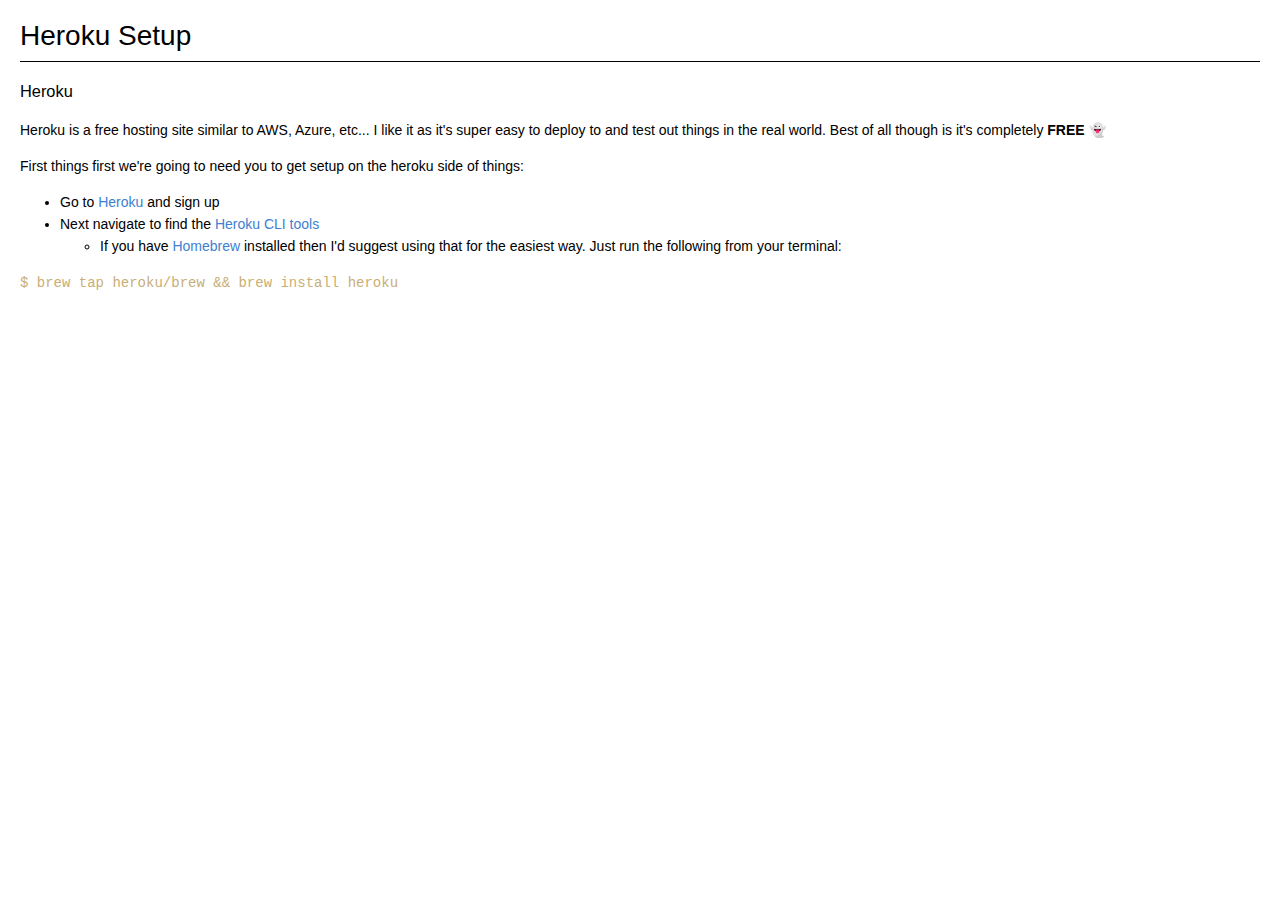
==== index.html @ 803a050c "this time with the site" ====
<!DOCTYPE html>
<html>
<head>
<title>heroku_setup.md</title>
<meta http-equiv="Content-type" content="text/html;charset=UTF-8">

<style>
/*---------------------------------------------------------------------------------------------
 *  Copyright (c) Microsoft Corporation. All rights reserved.
 *  Licensed under the MIT License. See License.txt in the project root for license information.
 *--------------------------------------------------------------------------------------------*/

body {
	font-family: "Segoe WPC", "Segoe UI", "SFUIText-Light", "HelveticaNeue-Light", sans-serif, "Droid Sans Fallback";
	font-size: 14px;
	padding: 0 12px;
	line-height: 22px;
	word-wrap: break-word;
}

#code-csp-warning {
	position: fixed;
	top: 0;
	right: 0;
	color: white;
	margin: 16px;
	text-align: center;
	font-size: 12px;
	font-family: sans-serif;
	background-color:#444444;
	cursor: pointer;
	padding: 6px;
	box-shadow: 1px 1px 1px rgba(0,0,0,.25);
}

#code-csp-warning:hover {
	text-decoration: none;
	background-color:#007acc;
	box-shadow: 2px 2px 2px rgba(0,0,0,.25);
}


body.scrollBeyondLastLine {
	margin-bottom: calc(100vh - 22px);
}

body.showEditorSelection .code-line {
	position: relative;
}

body.showEditorSelection .code-active-line:before,
body.showEditorSelection .code-line:hover:before {
	content: "";
	display: block;
	position: absolute;
	top: 0;
	left: -12px;
	height: 100%;
}

body.showEditorSelection li.code-active-line:before,
body.showEditorSelection li.code-line:hover:before {
	left: -30px;
}

.vscode-light.showEditorSelection .code-active-line:before {
	border-left: 3px solid rgba(0, 0, 0, 0.15);
}

.vscode-light.showEditorSelection .code-line:hover:before {
	border-left: 3px solid rgba(0, 0, 0, 0.40);
}

.vscode-dark.showEditorSelection .code-active-line:before {
	border-left: 3px solid rgba(255, 255, 255, 0.4);
}

.vscode-dark.showEditorSelection .code-line:hover:before {
	border-left: 3px solid rgba(255, 255, 255, 0.60);
}

.vscode-high-contrast.showEditorSelection .code-active-line:before {
	border-left: 3px solid rgba(255, 160, 0, 0.7);
}

.vscode-high-contrast.showEditorSelection .code-line:hover:before {
	border-left: 3px solid rgba(255, 160, 0, 1);
}

img {
	max-width: 100%;
	max-height: 100%;
}

a {
	color: #4080D0;
	text-decoration: none;
}

a:focus,
input:focus,
select:focus,
textarea:focus {
	outline: 1px solid -webkit-focus-ring-color;
	outline-offset: -1px;
}

hr {
	border: 0;
	height: 2px;
	border-bottom: 2px solid;
}

h1 {
	padding-bottom: 0.3em;
	line-height: 1.2;
	border-bottom-width: 1px;
	border-bottom-style: solid;
}

h1, h2, h3 {
	font-weight: normal;
}

h1 code,
h2 code,
h3 code,
h4 code,
h5 code,
h6 code {
	font-size: inherit;
	line-height: auto;
}

a:hover {
	color: #4080D0;
	text-decoration: underline;
}

table {
	border-collapse: collapse;
}

table > thead > tr > th {
	text-align: left;
	border-bottom: 1px solid;
}

table > thead > tr > th,
table > thead > tr > td,
table > tbody > tr > th,
table > tbody > tr > td {
	padding: 5px 10px;
}

table > tbody > tr + tr > td {
	border-top: 1px solid;
}

blockquote {
	margin: 0 7px 0 5px;
	padding: 0 16px 0 10px;
	border-left: 5px solid;
}

code {
	font-family: Menlo, Monaco, Consolas, "Droid Sans Mono", "Courier New", monospace, "Droid Sans Fallback";
	font-size: 14px;
	line-height: 19px;
}

body.wordWrap pre {
	white-space: pre-wrap;
}

.mac code {
	font-size: 12px;
	line-height: 18px;
}

pre:not(.hljs),
pre.hljs code > div {
	padding: 16px;
	border-radius: 3px;
	overflow: auto;
}

/** Theming */

.vscode-light,
.vscode-light pre code {
	color: rgb(30, 30, 30);
}

.vscode-dark,
.vscode-dark pre code {
	color: #DDD;
}

.vscode-high-contrast,
.vscode-high-contrast pre code {
	color: white;
}

.vscode-light code {
	color: #A31515;
}

.vscode-dark code {
	color: #D7BA7D;
}

.vscode-light pre:not(.hljs),
.vscode-light code > div {
	background-color: rgba(220, 220, 220, 0.4);
}

.vscode-dark pre:not(.hljs),
.vscode-dark code > div {
	background-color: rgba(10, 10, 10, 0.4);
}

.vscode-high-contrast pre:not(.hljs),
.vscode-high-contrast code > div {
	background-color: rgb(0, 0, 0);
}

.vscode-high-contrast h1 {
	border-color: rgb(0, 0, 0);
}

.vscode-light table > thead > tr > th {
	border-color: rgba(0, 0, 0, 0.69);
}

.vscode-dark table > thead > tr > th {
	border-color: rgba(255, 255, 255, 0.69);
}

.vscode-light h1,
.vscode-light hr,
.vscode-light table > tbody > tr + tr > td {
	border-color: rgba(0, 0, 0, 0.18);
}

.vscode-dark h1,
.vscode-dark hr,
.vscode-dark table > tbody > tr + tr > td {
	border-color: rgba(255, 255, 255, 0.18);
}

.vscode-light blockquote,
.vscode-dark blockquote {
	background: rgba(127, 127, 127, 0.1);
	border-color: rgba(0, 122, 204, 0.5);
}

.vscode-high-contrast blockquote {
	background: transparent;
	border-color: #fff;
}
</style>

<style>
/* Tomorrow Theme */
/* http://jmblog.github.com/color-themes-for-google-code-highlightjs */
/* Original theme - https://github.com/chriskempson/tomorrow-theme */

/* Tomorrow Comment */
.hljs-comment,
.hljs-quote {
	color: #8e908c;
}

/* Tomorrow Red */
.hljs-variable,
.hljs-template-variable,
.hljs-tag,
.hljs-name,
.hljs-selector-id,
.hljs-selector-class,
.hljs-regexp,
.hljs-deletion {
	color: #c82829;
}

/* Tomorrow Orange */
.hljs-number,
.hljs-built_in,
.hljs-builtin-name,
.hljs-literal,
.hljs-type,
.hljs-params,
.hljs-meta,
.hljs-link {
	color: #f5871f;
}

/* Tomorrow Yellow */
.hljs-attribute {
	color: #eab700;
}

/* Tomorrow Green */
.hljs-string,
.hljs-symbol,
.hljs-bullet,
.hljs-addition {
	color: #718c00;
}

/* Tomorrow Blue */
.hljs-title,
.hljs-section {
	color: #4271ae;
}

/* Tomorrow Purple */
.hljs-keyword,
.hljs-selector-tag {
	color: #8959a8;
}

.hljs {
	display: block;
	overflow-x: auto;
	color: #4d4d4c;
	padding: 0.5em;
}

.hljs-emphasis {
	font-style: italic;
}

.hljs-strong {
	font-weight: bold;
}
</style>

<style>
/*
 * Markdown PDF CSS
 */

 body {
	font-family:  "Meiryo", "Segoe WPC", "Segoe UI", "SFUIText-Light", "HelveticaNeue-Light", sans-serif, "Droid Sans Fallback";
}

pre {
	background-color: #f8f8f8;
	border: 1px solid #cccccc;
	border-radius: 3px;
	overflow-x: auto;
	white-space: pre-wrap;
	overflow-wrap: break-word;
}

pre:not(.hljs) {
	padding: 23px;
	line-height: 19px;
}

blockquote {
	background: rgba(127, 127, 127, 0.1);
	border-color: rgba(0, 122, 204, 0.5);
}

.emoji {
	height: 1.4em;
}

/* for inline code */
:not(pre):not(.hljs) > code {
	color: #C9AE75; /* Change the old color so it seems less like an error */
	font-size: inherit;
}

/* Page Break : use <div class="page"/> to insert page break
-------------------------------------------------------- */
.page {
	page-break-after: always;
}

</style>

</head>
<body>
<h1 id="heroku-setup">Heroku Setup</h1>
<h3 id="heroku">Heroku</h3>
<p>Heroku is a free hosting site similar to AWS, Azure, etc... I like it as it's super easy to deploy to and test out things in the real world. Best of all though is it's completely <strong>FREE</strong> 👻</p>
<p>First things first we're going to need you to get setup on the heroku side of things:</p>
<ul>
<li>Go to <a href="https://signup.heroku.com/%E2%80%8E">Heroku</a> and sign up</li>
<li>Next navigate to find the <a href="https://devcenter.heroku.com/articles/heroku-cli">Heroku CLI tools</a>
<ul>
<li>If you have <a href="https://brew.sh/">Homebrew</a> installed then I'd suggest using that for the easiest way. Just run the following from your terminal:</li>
</ul>
</li>
</ul>
<p><code>$ brew tap heroku/brew &amp;&amp; brew install heroku</code></p>

</body>
</html>
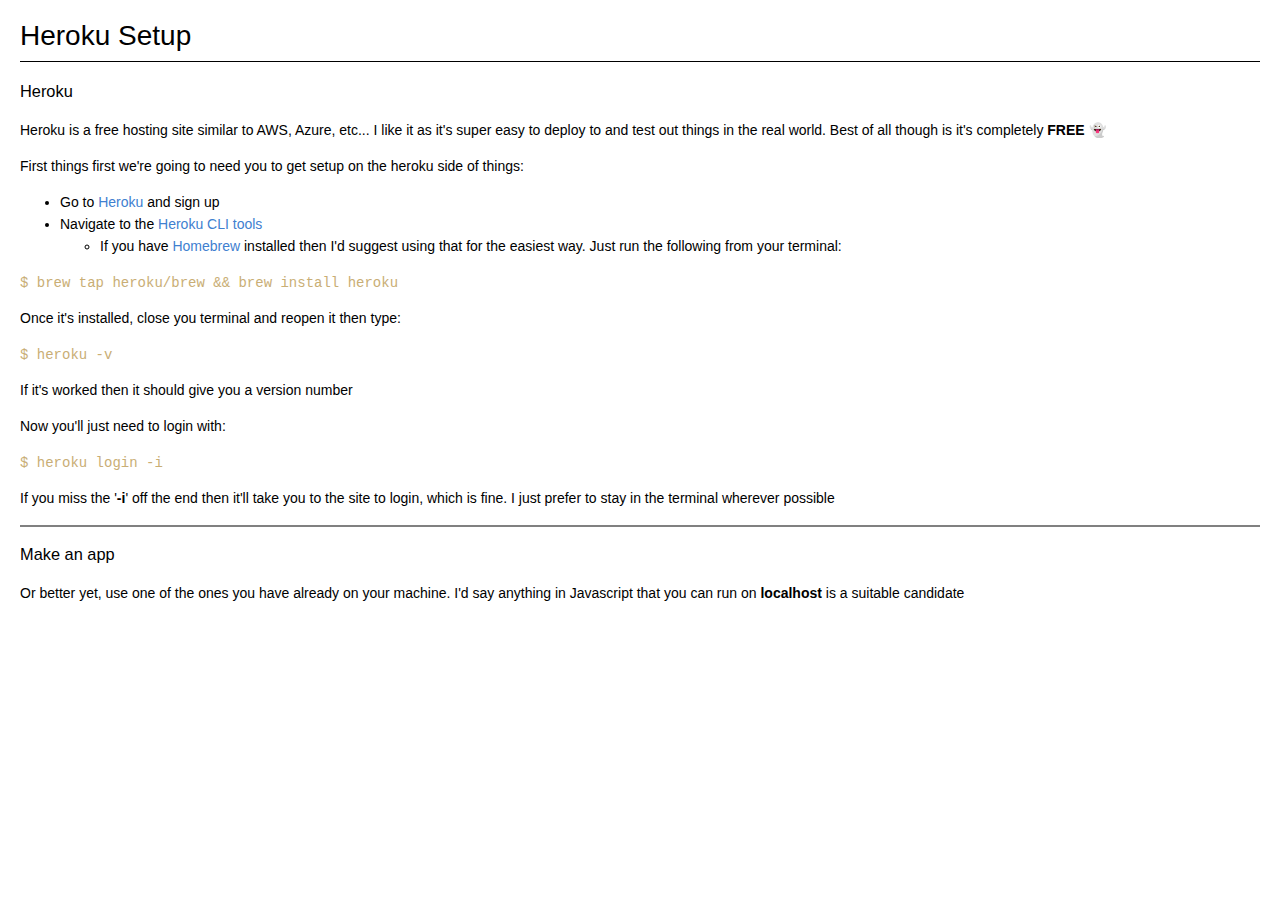
==== commit 3a81435f: "again forgot the html" ====
--- a/index.html
+++ b/index.html
@@ -1,7 +1,7 @@
 <!DOCTYPE html>
 <html>
 <head>
-<title>heroku_setup.md</title>
+<title>index.md</title>
 <meta http-equiv="Content-type" content="text/html;charset=UTF-8">
 
 <style>
@@ -391,13 +391,22 @@
 <p>First things first we're going to need you to get setup on the heroku side of things:</p>
 <ul>
 <li>Go to <a href="https://signup.heroku.com/%E2%80%8E">Heroku</a> and sign up</li>
-<li>Next navigate to find the <a href="https://devcenter.heroku.com/articles/heroku-cli">Heroku CLI tools</a>
+<li>Navigate to the <a href="https://devcenter.heroku.com/articles/heroku-cli">Heroku CLI tools</a>
 <ul>
 <li>If you have <a href="https://brew.sh/">Homebrew</a> installed then I'd suggest using that for the easiest way. Just run the following from your terminal:</li>
 </ul>
 </li>
 </ul>
 <p><code>$ brew tap heroku/brew &amp;&amp; brew install heroku</code></p>
+<p>Once it's installed, close you terminal and reopen it then type:</p>
+<p><code>$ heroku -v</code></p>
+<p>If it's worked then it should give you a version number</p>
+<p>Now you'll just need to login with:</p>
+<p><code>$ heroku login -i</code></p>
+<p>If you miss the '<strong>-i</strong>' off the end then it'll take you to the site to login, which is fine. I just prefer to stay in the terminal wherever possible</p>
+<hr>
+<h3 id="make-an-app">Make an app</h3>
+<p>Or better yet, use one of the ones you have already on your machine. I'd say anything in Javascript that you can run on <strong>localhost</strong> is a suitable candidate</p>
 
 </body>
 </html>
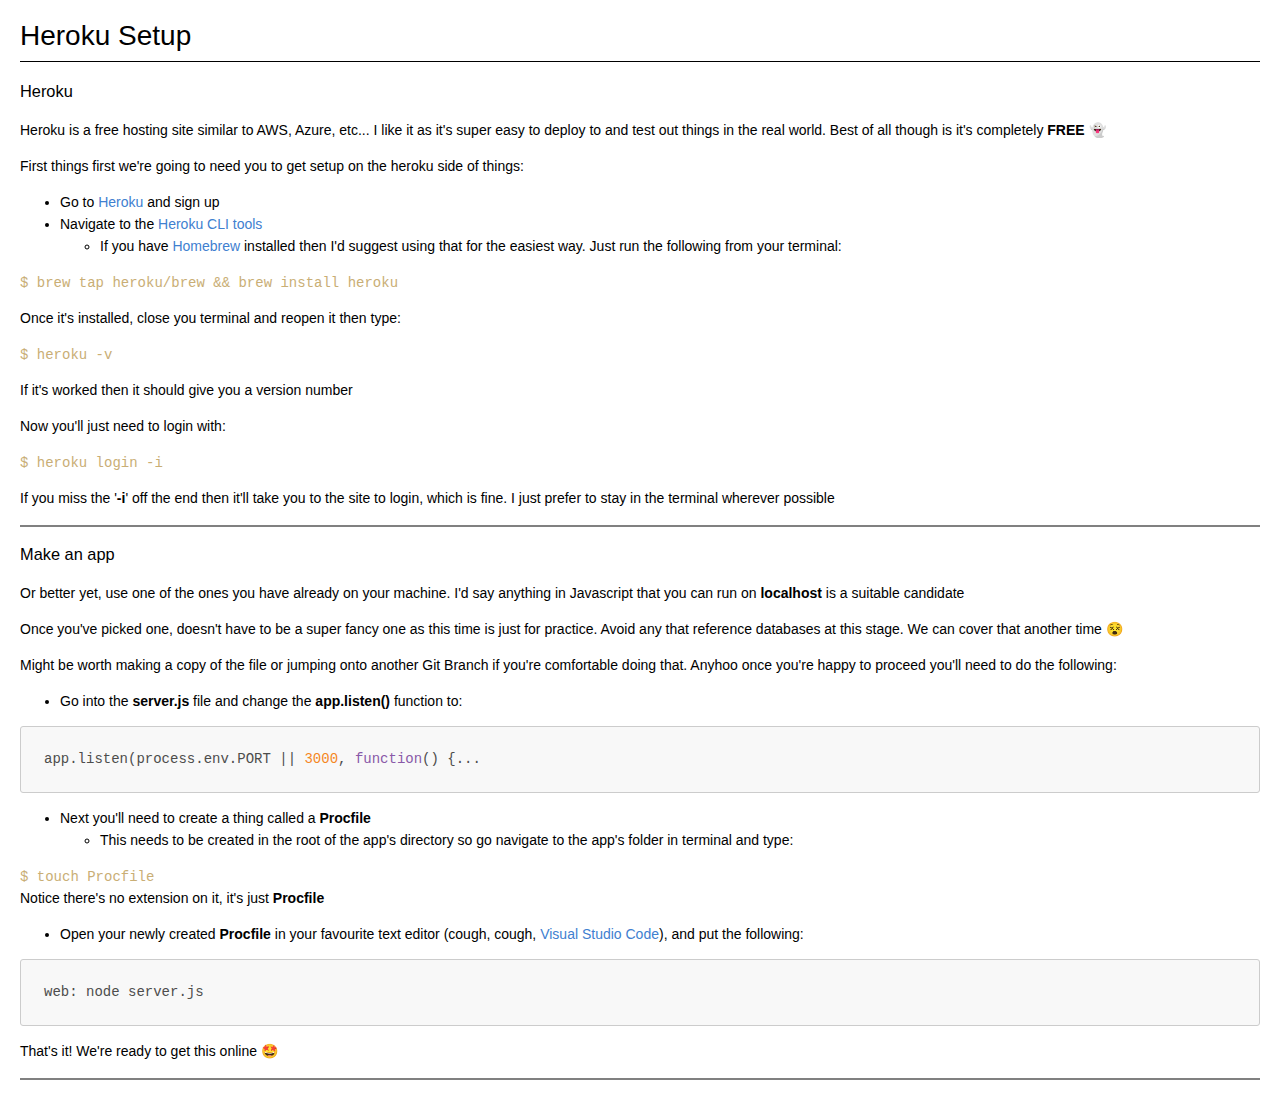
==== commit fcd49f66: "onto the final bit" ====
--- a/index.html
+++ b/index.html
@@ -407,6 +407,30 @@
 <hr>
 <h3 id="make-an-app">Make an app</h3>
 <p>Or better yet, use one of the ones you have already on your machine. I'd say anything in Javascript that you can run on <strong>localhost</strong> is a suitable candidate</p>
+<p>Once you've picked one, doesn't have to be a super fancy one as this time is just for practice. Avoid any that reference databases at this stage. We can cover that another time 😵</p>
+<p>Might be worth making a copy of the file or jumping onto another Git Branch if you're comfortable doing that. Anyhoo once you're happy to proceed you'll need to do the following:</p>
+<ul>
+<li>Go into the <strong>server.js</strong> file and change the <strong>app.listen()</strong> function to:</li>
+</ul>
+<pre class="hljs"><code><div>app.listen(process.env.PORT || <span class="hljs-number">3000</span>, <span class="hljs-function"><span class="hljs-keyword">function</span>(<span class="hljs-params"></span>) </span>{...
+</div></code></pre>
+<ul>
+<li>Next you'll need to create a thing called a <strong>Procfile</strong>
+<ul>
+<li>This needs to be created in the root of the app's directory so go navigate to the app's folder in terminal and type:</li>
+</ul>
+</li>
+</ul>
+<p><code>$ touch Procfile</code><br>
+Notice there's no extension on it, it's just <strong>Procfile</strong></p>
+<ul>
+<li>Open your newly created <strong>Procfile</strong> in your favourite text editor (cough, cough, <a href="https://code.visualstudio.com/download">Visual Studio Code</a>), and put the following:</li>
+</ul>
+<pre class="hljs"><code><div>web: node server.js
+</div></code></pre>
+<p>That's it! We're ready to get this online 🤩</p>
+<hr>
+<h3 id=""></h3>
 
 </body>
 </html>
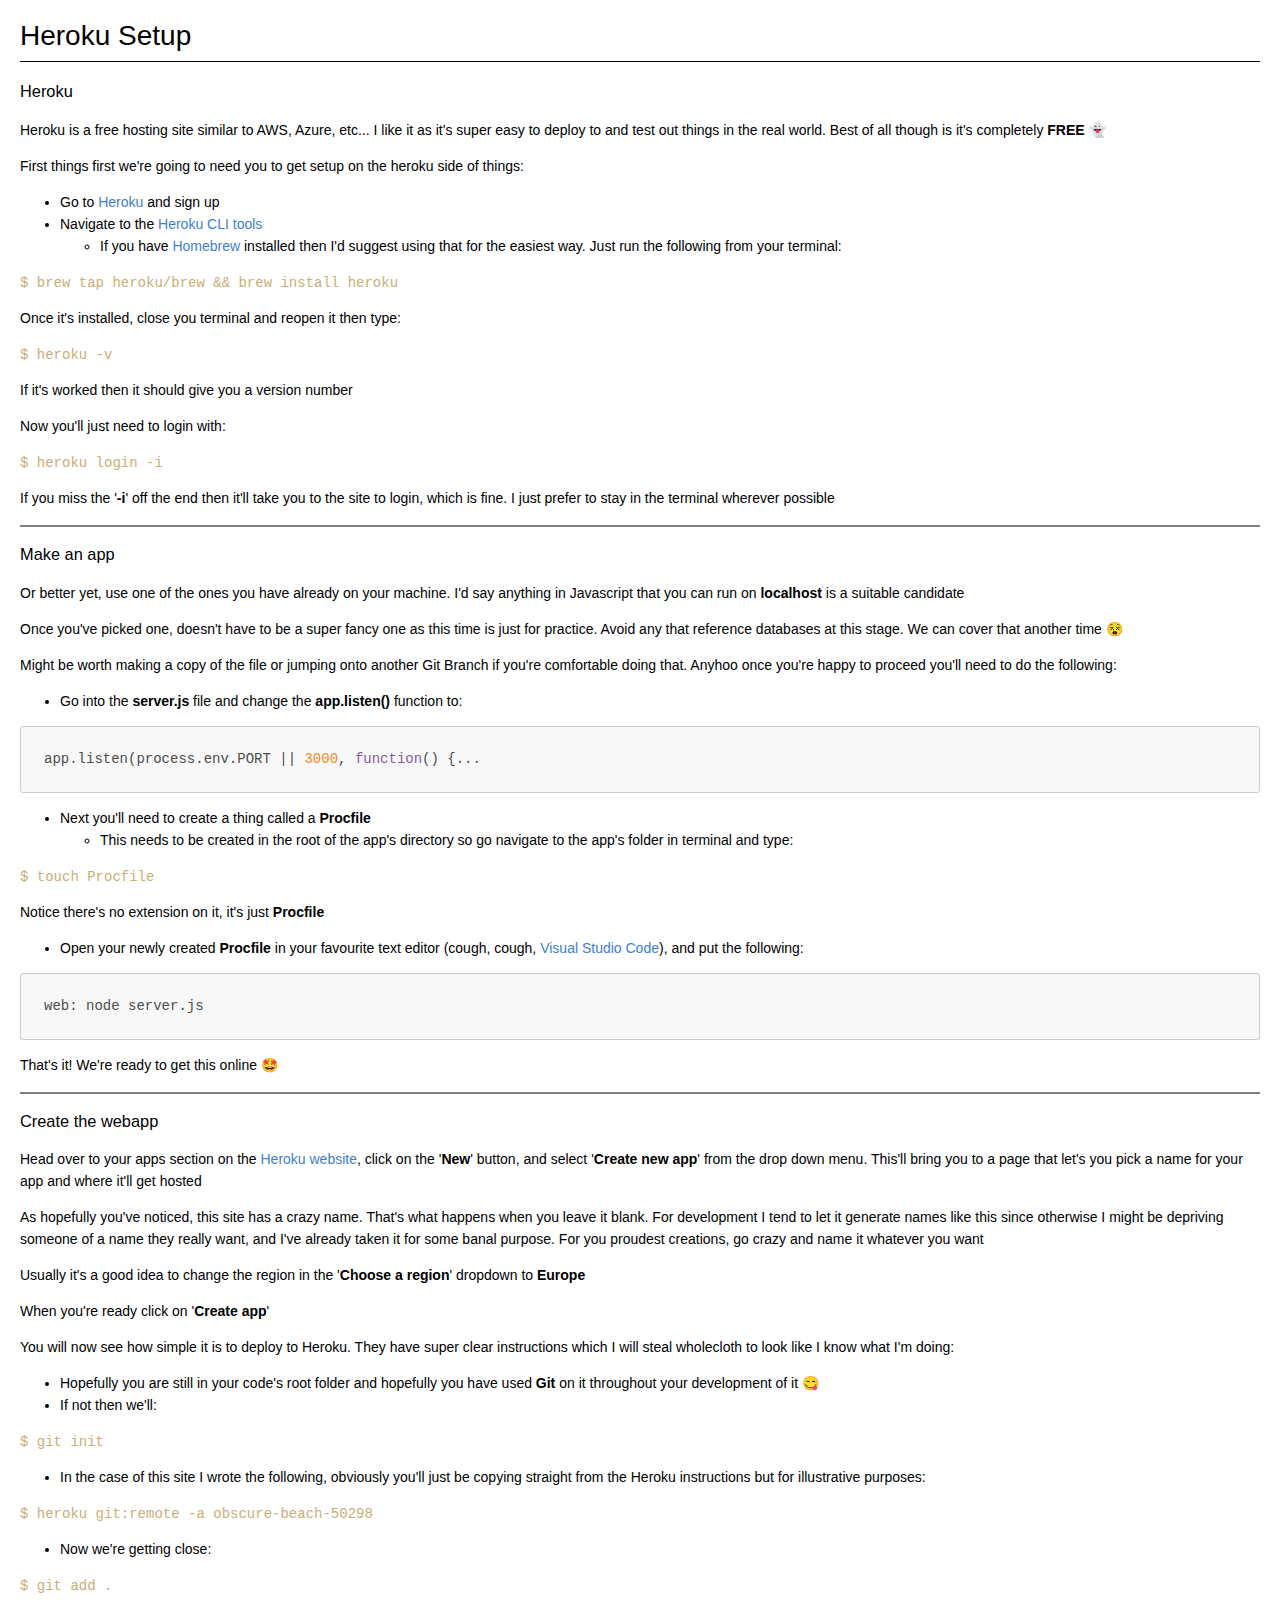
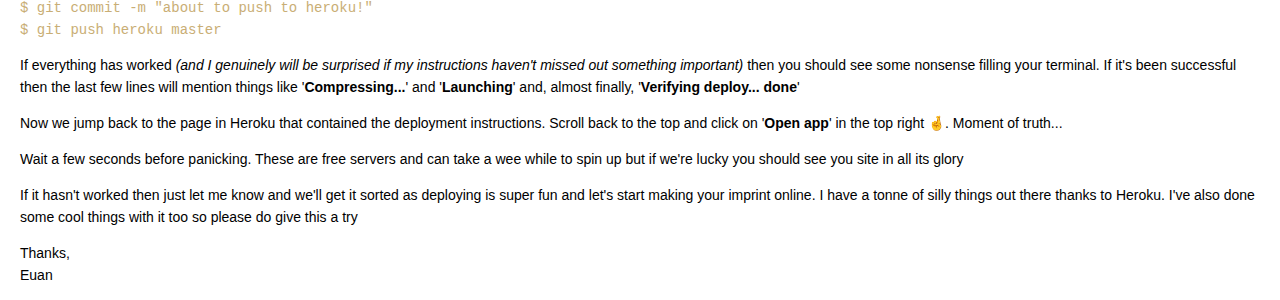
==== commit 91e414a6: "probably about final text, will add some stupid css for fun" ====
--- a/index.html
+++ b/index.html
@@ -421,8 +421,8 @@
 </ul>
 </li>
 </ul>
-<p><code>$ touch Procfile</code><br>
-Notice there's no extension on it, it's just <strong>Procfile</strong></p>
+<p><code>$ touch Procfile</code></p>
+<p>Notice there's no extension on it, it's just <strong>Procfile</strong></p>
 <ul>
 <li>Open your newly created <strong>Procfile</strong> in your favourite text editor (cough, cough, <a href="https://code.visualstudio.com/download">Visual Studio Code</a>), and put the following:</li>
 </ul>
@@ -430,7 +430,33 @@
 </div></code></pre>
 <p>That's it! We're ready to get this online 🤩</p>
 <hr>
-<h3 id=""></h3>
+<h3 id="create-the-webapp">Create the webapp</h3>
+<p>Head over to your apps section on the <a href="https://dashboard.heroku.com/apps">Heroku website</a>, click on the '<strong>New</strong>' button, and select '<strong>Create new app</strong>' from the drop down menu. This'll bring you to a page that let's you pick a name for your app and where it'll get hosted</p>
+<p>As hopefully you've noticed, this site has a crazy name. That's what happens when you leave it blank. For development I tend to let it generate names like this since otherwise I might be depriving someone of a name they really want, and I've already taken it for some banal purpose. For you proudest creations, go crazy and name it whatever you want</p>
+<p>Usually it's a good idea to change the region in the '<strong>Choose a region</strong>' dropdown to <strong>Europe</strong></p>
+<p>When you're ready click on '<strong>Create app</strong>'</p>
+<p>You will now see how simple it is to deploy to Heroku. They have super clear instructions which I will steal wholecloth to look like I know what I'm doing:</p>
+<ul>
+<li>Hopefully you are still in your code's root folder and hopefully you have used <strong>Git</strong> on it throughout your development of it 😋</li>
+<li>If not then we'll:</li>
+</ul>
+<p><code>$ git init</code></p>
+<ul>
+<li>In the case of this site I wrote the following, obviously you'll just be copying straight from the Heroku instructions but for illustrative purposes:</li>
+</ul>
+<p><code>$ heroku git:remote -a obscure-beach-50298</code></p>
+<ul>
+<li>Now we're getting close:</li>
+</ul>
+<p><code>$ git add .</code><br>
+<code>$ git commit -m &quot;about to push to heroku!&quot;</code><br>
+<code>$ git push heroku master</code></p>
+<p>If everything has worked <em>(and I genuinely will be surprised if my instructions haven't missed out something important)</em> then you should see some nonsense filling your terminal. If it's been successful then the last few lines will mention things like '<strong>Compressing...</strong>' and '<strong>Launching</strong>' and, almost finally, '<strong>Verifying deploy... done</strong>'</p>
+<p>Now we jump back to the page in Heroku that contained the deployment instructions. Scroll back to the top and click on '<strong>Open app</strong>' in the top right 🤞. Moment of truth...</p>
+<p>Wait a few seconds before panicking. These are free servers and can take a wee while to spin up but if we're lucky you should see you site in all its glory</p>
+<p>If it hasn't worked then just let me know and we'll get it sorted as deploying is super fun and let's start making your imprint online. I have a tonne of silly things out there thanks to Heroku. I've also done some cool things with it too so please do give this a try</p>
+<p>Thanks,<br>
+Euan</p>
 
 </body>
 </html>
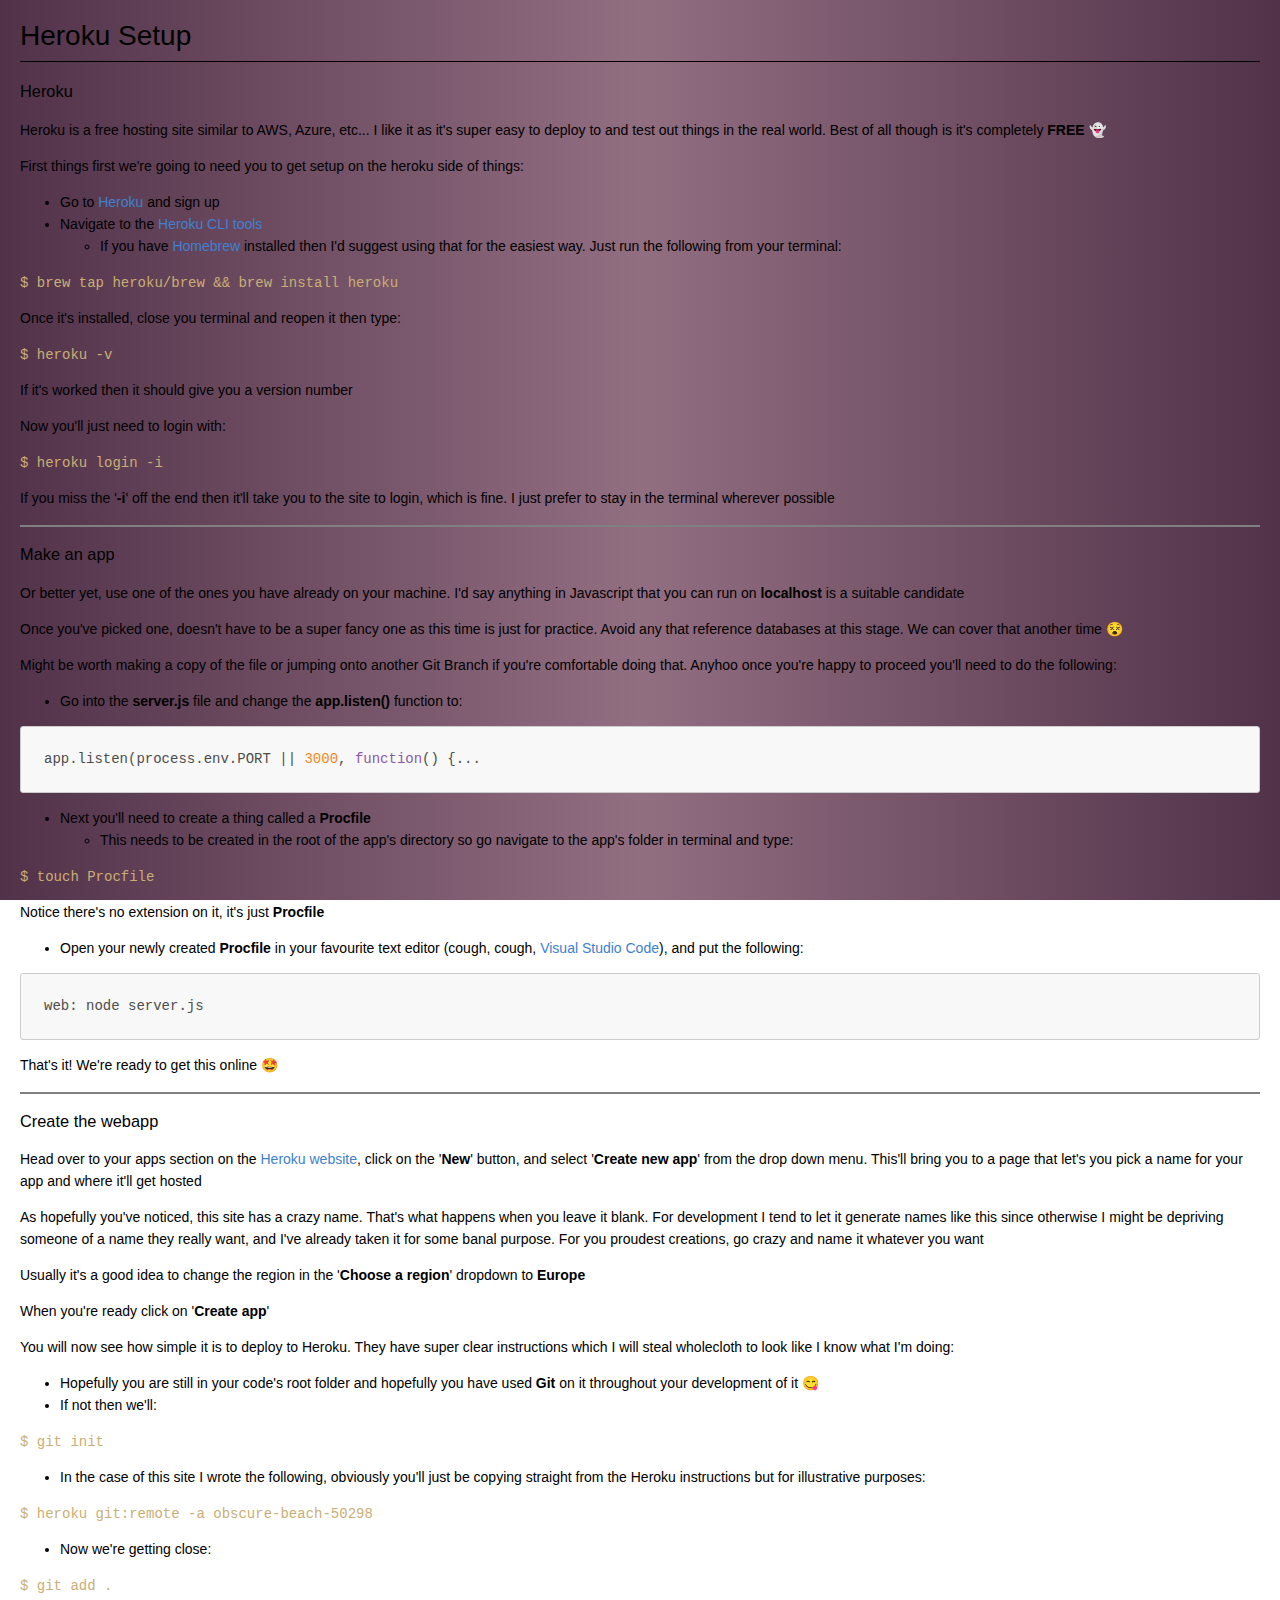
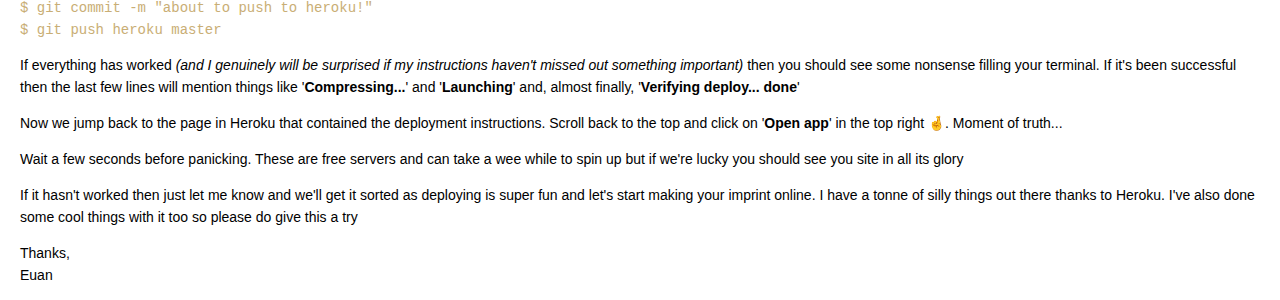
==== commit 82011dd0: "maybe added a background color" ====
--- a/index.html
+++ b/index.html
@@ -1,10 +1,11 @@
 <!DOCTYPE html>
 <html>
 <head>
-<title>index.md</title>
+<title>Heroku Guide</title>
+<link rel="stylesheet" type="text/css" href="./css/main.css">
 <meta http-equiv="Content-type" content="text/html;charset=UTF-8">
-
-<style>
+
+<style>
 /*---------------------------------------------------------------------------------------------
  *  Copyright (c) Microsoft Corporation. All rights reserved.
  *  Licensed under the MIT License. See License.txt in the project root for license information.
@@ -258,10 +259,10 @@
 .vscode-high-contrast blockquote {
 	background: transparent;
 	border-color: #fff;
-}
-</style>
-
-<style>
+}
+</style>
+
+<style>
 /* Tomorrow Theme */
 /* http://jmblog.github.com/color-themes-for-google-code-highlightjs */
 /* Original theme - https://github.com/chriskempson/tomorrow-theme */
@@ -334,10 +335,10 @@
 
 .hljs-strong {
 	font-weight: bold;
-}
-</style>
-
-<style>
+}
+</style>
+
+<style>
 /*
  * Markdown PDF CSS
  */
@@ -380,83 +381,83 @@
 .page {
 	page-break-after: always;
 }
-
-</style>
+
+</style>
 
 </head>
 <body>
-<h1 id="heroku-setup">Heroku Setup</h1>
-<h3 id="heroku">Heroku</h3>
-<p>Heroku is a free hosting site similar to AWS, Azure, etc... I like it as it's super easy to deploy to and test out things in the real world. Best of all though is it's completely <strong>FREE</strong> 👻</p>
-<p>First things first we're going to need you to get setup on the heroku side of things:</p>
-<ul>
-<li>Go to <a href="https://signup.heroku.com/%E2%80%8E">Heroku</a> and sign up</li>
-<li>Navigate to the <a href="https://devcenter.heroku.com/articles/heroku-cli">Heroku CLI tools</a>
-<ul>
-<li>If you have <a href="https://brew.sh/">Homebrew</a> installed then I'd suggest using that for the easiest way. Just run the following from your terminal:</li>
-</ul>
-</li>
-</ul>
-<p><code>$ brew tap heroku/brew &amp;&amp; brew install heroku</code></p>
-<p>Once it's installed, close you terminal and reopen it then type:</p>
-<p><code>$ heroku -v</code></p>
-<p>If it's worked then it should give you a version number</p>
-<p>Now you'll just need to login with:</p>
-<p><code>$ heroku login -i</code></p>
-<p>If you miss the '<strong>-i</strong>' off the end then it'll take you to the site to login, which is fine. I just prefer to stay in the terminal wherever possible</p>
-<hr>
-<h3 id="make-an-app">Make an app</h3>
-<p>Or better yet, use one of the ones you have already on your machine. I'd say anything in Javascript that you can run on <strong>localhost</strong> is a suitable candidate</p>
-<p>Once you've picked one, doesn't have to be a super fancy one as this time is just for practice. Avoid any that reference databases at this stage. We can cover that another time 😵</p>
-<p>Might be worth making a copy of the file or jumping onto another Git Branch if you're comfortable doing that. Anyhoo once you're happy to proceed you'll need to do the following:</p>
-<ul>
-<li>Go into the <strong>server.js</strong> file and change the <strong>app.listen()</strong> function to:</li>
-</ul>
-<pre class="hljs"><code><div>app.listen(process.env.PORT || <span class="hljs-number">3000</span>, <span class="hljs-function"><span class="hljs-keyword">function</span>(<span class="hljs-params"></span>) </span>{...
-</div></code></pre>
-<ul>
-<li>Next you'll need to create a thing called a <strong>Procfile</strong>
-<ul>
-<li>This needs to be created in the root of the app's directory so go navigate to the app's folder in terminal and type:</li>
-</ul>
-</li>
-</ul>
-<p><code>$ touch Procfile</code></p>
-<p>Notice there's no extension on it, it's just <strong>Procfile</strong></p>
-<ul>
-<li>Open your newly created <strong>Procfile</strong> in your favourite text editor (cough, cough, <a href="https://code.visualstudio.com/download">Visual Studio Code</a>), and put the following:</li>
-</ul>
-<pre class="hljs"><code><div>web: node server.js
-</div></code></pre>
-<p>That's it! We're ready to get this online 🤩</p>
-<hr>
-<h3 id="create-the-webapp">Create the webapp</h3>
-<p>Head over to your apps section on the <a href="https://dashboard.heroku.com/apps">Heroku website</a>, click on the '<strong>New</strong>' button, and select '<strong>Create new app</strong>' from the drop down menu. This'll bring you to a page that let's you pick a name for your app and where it'll get hosted</p>
-<p>As hopefully you've noticed, this site has a crazy name. That's what happens when you leave it blank. For development I tend to let it generate names like this since otherwise I might be depriving someone of a name they really want, and I've already taken it for some banal purpose. For you proudest creations, go crazy and name it whatever you want</p>
-<p>Usually it's a good idea to change the region in the '<strong>Choose a region</strong>' dropdown to <strong>Europe</strong></p>
-<p>When you're ready click on '<strong>Create app</strong>'</p>
-<p>You will now see how simple it is to deploy to Heroku. They have super clear instructions which I will steal wholecloth to look like I know what I'm doing:</p>
-<ul>
-<li>Hopefully you are still in your code's root folder and hopefully you have used <strong>Git</strong> on it throughout your development of it 😋</li>
-<li>If not then we'll:</li>
-</ul>
-<p><code>$ git init</code></p>
-<ul>
-<li>In the case of this site I wrote the following, obviously you'll just be copying straight from the Heroku instructions but for illustrative purposes:</li>
-</ul>
-<p><code>$ heroku git:remote -a obscure-beach-50298</code></p>
-<ul>
-<li>Now we're getting close:</li>
-</ul>
-<p><code>$ git add .</code><br>
-<code>$ git commit -m &quot;about to push to heroku!&quot;</code><br>
-<code>$ git push heroku master</code></p>
-<p>If everything has worked <em>(and I genuinely will be surprised if my instructions haven't missed out something important)</em> then you should see some nonsense filling your terminal. If it's been successful then the last few lines will mention things like '<strong>Compressing...</strong>' and '<strong>Launching</strong>' and, almost finally, '<strong>Verifying deploy... done</strong>'</p>
-<p>Now we jump back to the page in Heroku that contained the deployment instructions. Scroll back to the top and click on '<strong>Open app</strong>' in the top right 🤞. Moment of truth...</p>
-<p>Wait a few seconds before panicking. These are free servers and can take a wee while to spin up but if we're lucky you should see you site in all its glory</p>
-<p>If it hasn't worked then just let me know and we'll get it sorted as deploying is super fun and let's start making your imprint online. I have a tonne of silly things out there thanks to Heroku. I've also done some cool things with it too so please do give this a try</p>
-<p>Thanks,<br>
-Euan</p>
+<h1 id="heroku-setup">Heroku Setup</h1>
+<h3 id="heroku">Heroku</h3>
+<p>Heroku is a free hosting site similar to AWS, Azure, etc... I like it as it's super easy to deploy to and test out things in the real world. Best of all though is it's completely <strong>FREE</strong> 👻</p>
+<p>First things first we're going to need you to get setup on the heroku side of things:</p>
+<ul>
+<li>Go to <a href="https://signup.heroku.com/%E2%80%8E">Heroku</a> and sign up</li>
+<li>Navigate to the <a href="https://devcenter.heroku.com/articles/heroku-cli">Heroku CLI tools</a>
+<ul>
+<li>If you have <a href="https://brew.sh/">Homebrew</a> installed then I'd suggest using that for the easiest way. Just run the following from your terminal:</li>
+</ul>
+</li>
+</ul>
+<p><code>$ brew tap heroku/brew &amp;&amp; brew install heroku</code></p>
+<p>Once it's installed, close you terminal and reopen it then type:</p>
+<p><code>$ heroku -v</code></p>
+<p>If it's worked then it should give you a version number</p>
+<p>Now you'll just need to login with:</p>
+<p><code>$ heroku login -i</code></p>
+<p>If you miss the '<strong>-i</strong>' off the end then it'll take you to the site to login, which is fine. I just prefer to stay in the terminal wherever possible</p>
+<hr>
+<h3 id="make-an-app">Make an app</h3>
+<p>Or better yet, use one of the ones you have already on your machine. I'd say anything in Javascript that you can run on <strong>localhost</strong> is a suitable candidate</p>
+<p>Once you've picked one, doesn't have to be a super fancy one as this time is just for practice. Avoid any that reference databases at this stage. We can cover that another time 😵</p>
+<p>Might be worth making a copy of the file or jumping onto another Git Branch if you're comfortable doing that. Anyhoo once you're happy to proceed you'll need to do the following:</p>
+<ul>
+<li>Go into the <strong>server.js</strong> file and change the <strong>app.listen()</strong> function to:</li>
+</ul>
+<pre class="hljs"><code><div>app.listen(process.env.PORT || <span class="hljs-number">3000</span>, <span class="hljs-function"><span class="hljs-keyword">function</span>(<span class="hljs-params"></span>) </span>{...
+</div></code></pre>
+<ul>
+<li>Next you'll need to create a thing called a <strong>Procfile</strong>
+<ul>
+<li>This needs to be created in the root of the app's directory so go navigate to the app's folder in terminal and type:</li>
+</ul>
+</li>
+</ul>
+<p><code>$ touch Procfile</code></p>
+<p>Notice there's no extension on it, it's just <strong>Procfile</strong></p>
+<ul>
+<li>Open your newly created <strong>Procfile</strong> in your favourite text editor (cough, cough, <a href="https://code.visualstudio.com/download">Visual Studio Code</a>), and put the following:</li>
+</ul>
+<pre class="hljs"><code><div>web: node server.js
+</div></code></pre>
+<p>That's it! We're ready to get this online 🤩</p>
+<hr>
+<h3 id="create-the-webapp">Create the webapp</h3>
+<p>Head over to your apps section on the <a href="https://dashboard.heroku.com/apps">Heroku website</a>, click on the '<strong>New</strong>' button, and select '<strong>Create new app</strong>' from the drop down menu. This'll bring you to a page that let's you pick a name for your app and where it'll get hosted</p>
+<p>As hopefully you've noticed, this site has a crazy name. That's what happens when you leave it blank. For development I tend to let it generate names like this since otherwise I might be depriving someone of a name they really want, and I've already taken it for some banal purpose. For you proudest creations, go crazy and name it whatever you want</p>
+<p>Usually it's a good idea to change the region in the '<strong>Choose a region</strong>' dropdown to <strong>Europe</strong></p>
+<p>When you're ready click on '<strong>Create app</strong>'</p>
+<p>You will now see how simple it is to deploy to Heroku. They have super clear instructions which I will steal wholecloth to look like I know what I'm doing:</p>
+<ul>
+<li>Hopefully you are still in your code's root folder and hopefully you have used <strong>Git</strong> on it throughout your development of it 😋</li>
+<li>If not then we'll:</li>
+</ul>
+<p><code>$ git init</code></p>
+<ul>
+<li>In the case of this site I wrote the following, obviously you'll just be copying straight from the Heroku instructions but for illustrative purposes:</li>
+</ul>
+<p><code>$ heroku git:remote -a obscure-beach-50298</code></p>
+<ul>
+<li>Now we're getting close:</li>
+</ul>
+<p><code>$ git add .</code><br>
+<code>$ git commit -m &quot;about to push to heroku!&quot;</code><br>
+<code>$ git push heroku master</code></p>
+<p>If everything has worked <em>(and I genuinely will be surprised if my instructions haven't missed out something important)</em> then you should see some nonsense filling your terminal. If it's been successful then the last few lines will mention things like '<strong>Compressing...</strong>' and '<strong>Launching</strong>' and, almost finally, '<strong>Verifying deploy... done</strong>'</p>
+<p>Now we jump back to the page in Heroku that contained the deployment instructions. Scroll back to the top and click on '<strong>Open app</strong>' in the top right 🤞. Moment of truth...</p>
+<p>Wait a few seconds before panicking. These are free servers and can take a wee while to spin up but if we're lucky you should see you site in all its glory</p>
+<p>If it hasn't worked then just let me know and we'll get it sorted as deploying is super fun and let's start making your imprint online. I have a tonne of silly things out there thanks to Heroku. I've also done some cool things with it too so please do give this a try</p>
+<p>Thanks,<br>
+Euan</p>
 
 </body>
 </html>
--- a/css/main.css
+++ b/css/main.css
@@ -0,0 +1,7 @@
+body {
+  background: linear-gradient(90deg, rgba(81,50,73,1) 0%, rgba(146,110,129,1) 50%, rgba(81,50,73,1) 100%);
+  background-repeat: no-repeat;
+  background-size: 100% auto;
+  background-position: center top;
+  background-attachment: fixed;
+}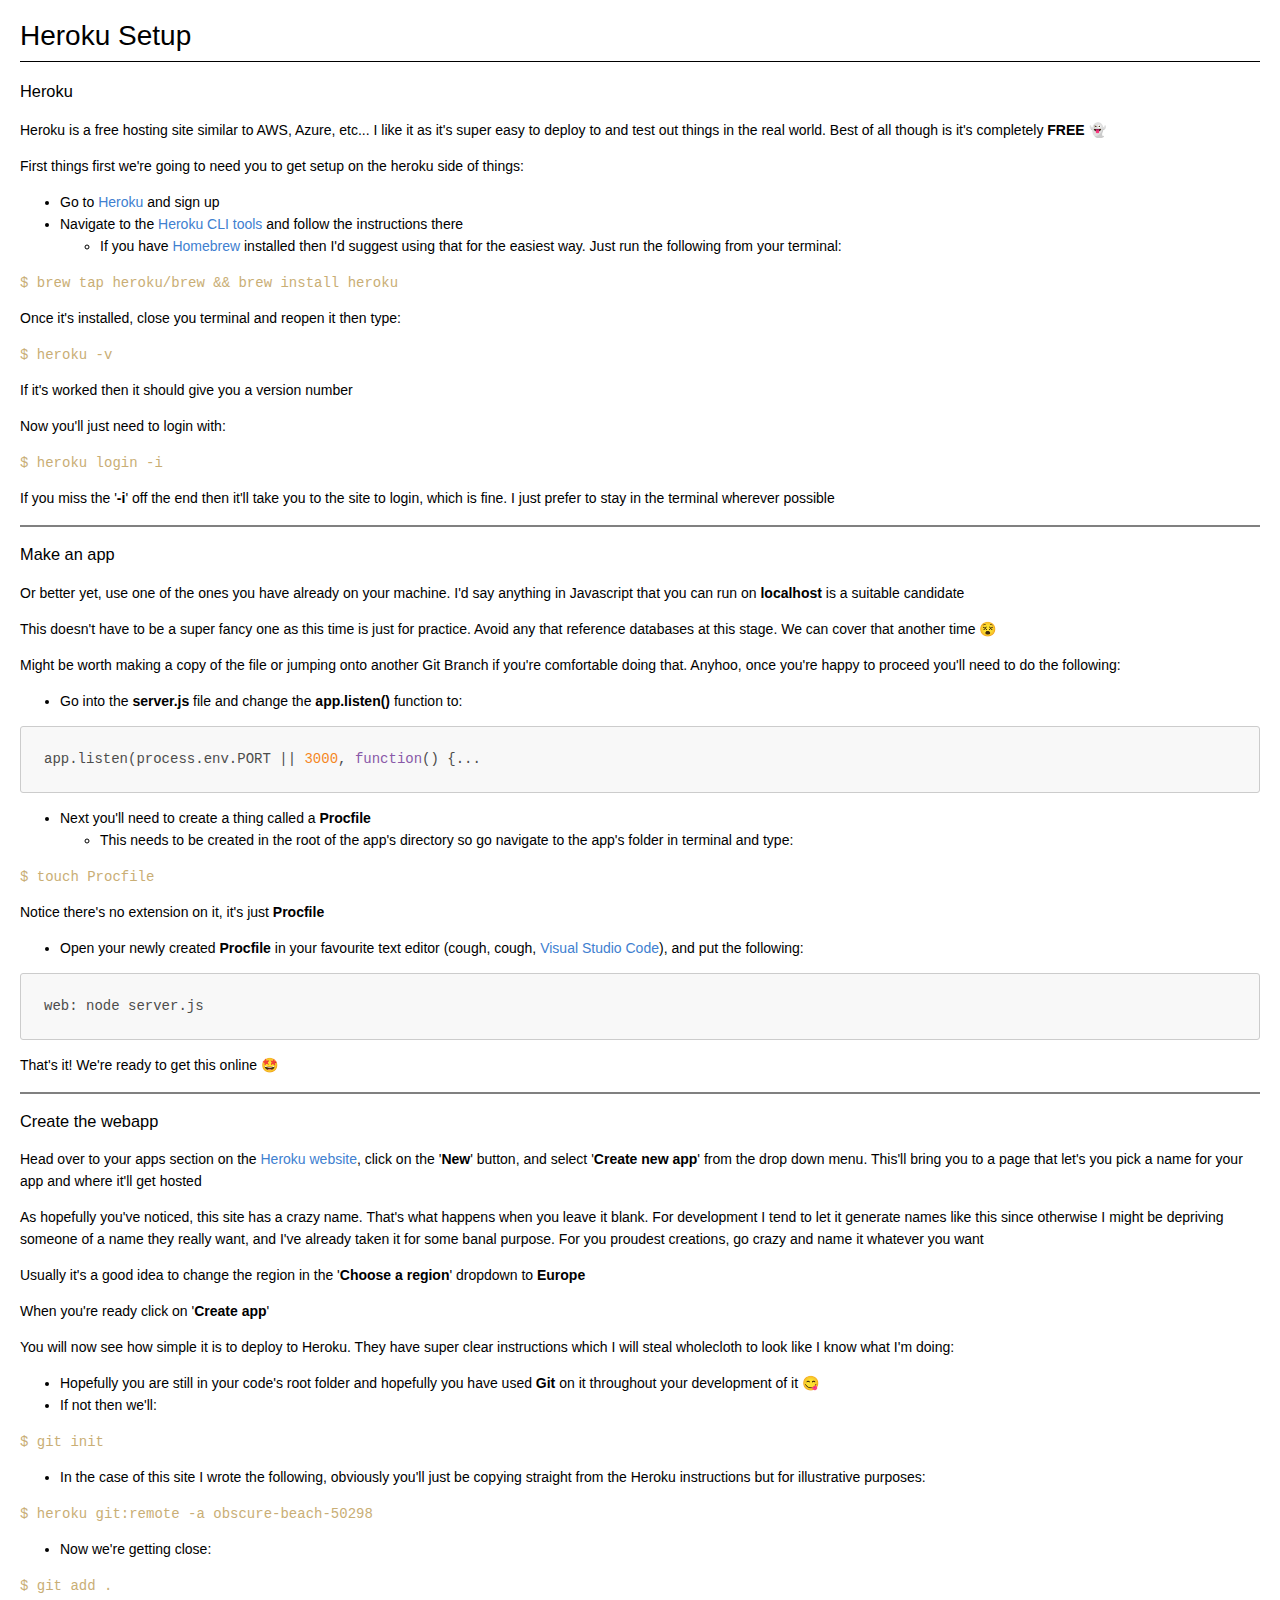
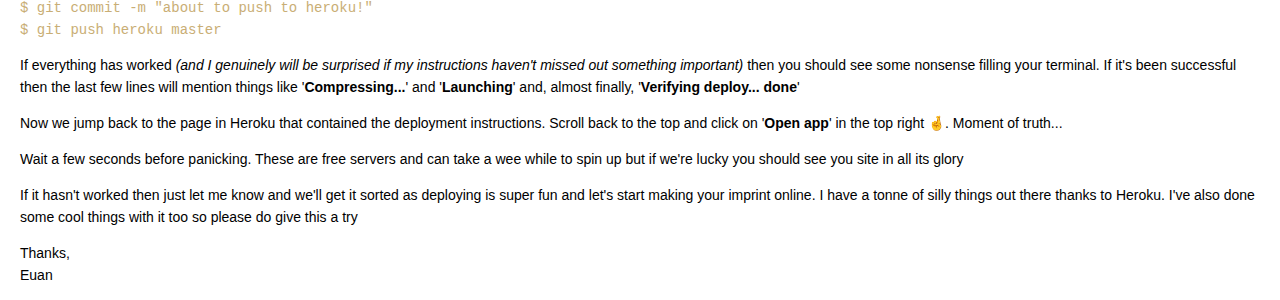
==== commit 643a2a2f: "fixed a couple syntax issues" ====
--- a/index.html
+++ b/index.html
@@ -1,11 +1,10 @@
 <!DOCTYPE html>
 <html>
 <head>
-<title>Heroku Guide</title>
-<link rel="stylesheet" type="text/css" href="./css/main.css">
+<title>index.md</title>
 <meta http-equiv="Content-type" content="text/html;charset=UTF-8">
-
-<style>
+
+<style>
 /*---------------------------------------------------------------------------------------------
  *  Copyright (c) Microsoft Corporation. All rights reserved.
  *  Licensed under the MIT License. See License.txt in the project root for license information.
@@ -259,10 +258,10 @@
 .vscode-high-contrast blockquote {
 	background: transparent;
 	border-color: #fff;
-}
-</style>
-
-<style>
+}
+</style>
+
+<style>
 /* Tomorrow Theme */
 /* http://jmblog.github.com/color-themes-for-google-code-highlightjs */
 /* Original theme - https://github.com/chriskempson/tomorrow-theme */
@@ -335,10 +334,10 @@
 
 .hljs-strong {
 	font-weight: bold;
-}
-</style>
-
-<style>
+}
+</style>
+
+<style>
 /*
  * Markdown PDF CSS
  */
@@ -381,83 +380,83 @@
 .page {
 	page-break-after: always;
 }
-
-</style>
+
+</style>
 
 </head>
 <body>
-<h1 id="heroku-setup">Heroku Setup</h1>
-<h3 id="heroku">Heroku</h3>
-<p>Heroku is a free hosting site similar to AWS, Azure, etc... I like it as it's super easy to deploy to and test out things in the real world. Best of all though is it's completely <strong>FREE</strong> 👻</p>
-<p>First things first we're going to need you to get setup on the heroku side of things:</p>
-<ul>
-<li>Go to <a href="https://signup.heroku.com/%E2%80%8E">Heroku</a> and sign up</li>
-<li>Navigate to the <a href="https://devcenter.heroku.com/articles/heroku-cli">Heroku CLI tools</a>
-<ul>
-<li>If you have <a href="https://brew.sh/">Homebrew</a> installed then I'd suggest using that for the easiest way. Just run the following from your terminal:</li>
-</ul>
-</li>
-</ul>
-<p><code>$ brew tap heroku/brew &amp;&amp; brew install heroku</code></p>
-<p>Once it's installed, close you terminal and reopen it then type:</p>
-<p><code>$ heroku -v</code></p>
-<p>If it's worked then it should give you a version number</p>
-<p>Now you'll just need to login with:</p>
-<p><code>$ heroku login -i</code></p>
-<p>If you miss the '<strong>-i</strong>' off the end then it'll take you to the site to login, which is fine. I just prefer to stay in the terminal wherever possible</p>
-<hr>
-<h3 id="make-an-app">Make an app</h3>
-<p>Or better yet, use one of the ones you have already on your machine. I'd say anything in Javascript that you can run on <strong>localhost</strong> is a suitable candidate</p>
-<p>Once you've picked one, doesn't have to be a super fancy one as this time is just for practice. Avoid any that reference databases at this stage. We can cover that another time 😵</p>
-<p>Might be worth making a copy of the file or jumping onto another Git Branch if you're comfortable doing that. Anyhoo once you're happy to proceed you'll need to do the following:</p>
-<ul>
-<li>Go into the <strong>server.js</strong> file and change the <strong>app.listen()</strong> function to:</li>
-</ul>
-<pre class="hljs"><code><div>app.listen(process.env.PORT || <span class="hljs-number">3000</span>, <span class="hljs-function"><span class="hljs-keyword">function</span>(<span class="hljs-params"></span>) </span>{...
-</div></code></pre>
-<ul>
-<li>Next you'll need to create a thing called a <strong>Procfile</strong>
-<ul>
-<li>This needs to be created in the root of the app's directory so go navigate to the app's folder in terminal and type:</li>
-</ul>
-</li>
-</ul>
-<p><code>$ touch Procfile</code></p>
-<p>Notice there's no extension on it, it's just <strong>Procfile</strong></p>
-<ul>
-<li>Open your newly created <strong>Procfile</strong> in your favourite text editor (cough, cough, <a href="https://code.visualstudio.com/download">Visual Studio Code</a>), and put the following:</li>
-</ul>
-<pre class="hljs"><code><div>web: node server.js
-</div></code></pre>
-<p>That's it! We're ready to get this online 🤩</p>
-<hr>
-<h3 id="create-the-webapp">Create the webapp</h3>
-<p>Head over to your apps section on the <a href="https://dashboard.heroku.com/apps">Heroku website</a>, click on the '<strong>New</strong>' button, and select '<strong>Create new app</strong>' from the drop down menu. This'll bring you to a page that let's you pick a name for your app and where it'll get hosted</p>
-<p>As hopefully you've noticed, this site has a crazy name. That's what happens when you leave it blank. For development I tend to let it generate names like this since otherwise I might be depriving someone of a name they really want, and I've already taken it for some banal purpose. For you proudest creations, go crazy and name it whatever you want</p>
-<p>Usually it's a good idea to change the region in the '<strong>Choose a region</strong>' dropdown to <strong>Europe</strong></p>
-<p>When you're ready click on '<strong>Create app</strong>'</p>
-<p>You will now see how simple it is to deploy to Heroku. They have super clear instructions which I will steal wholecloth to look like I know what I'm doing:</p>
-<ul>
-<li>Hopefully you are still in your code's root folder and hopefully you have used <strong>Git</strong> on it throughout your development of it 😋</li>
-<li>If not then we'll:</li>
-</ul>
-<p><code>$ git init</code></p>
-<ul>
-<li>In the case of this site I wrote the following, obviously you'll just be copying straight from the Heroku instructions but for illustrative purposes:</li>
-</ul>
-<p><code>$ heroku git:remote -a obscure-beach-50298</code></p>
-<ul>
-<li>Now we're getting close:</li>
-</ul>
-<p><code>$ git add .</code><br>
-<code>$ git commit -m &quot;about to push to heroku!&quot;</code><br>
-<code>$ git push heroku master</code></p>
-<p>If everything has worked <em>(and I genuinely will be surprised if my instructions haven't missed out something important)</em> then you should see some nonsense filling your terminal. If it's been successful then the last few lines will mention things like '<strong>Compressing...</strong>' and '<strong>Launching</strong>' and, almost finally, '<strong>Verifying deploy... done</strong>'</p>
-<p>Now we jump back to the page in Heroku that contained the deployment instructions. Scroll back to the top and click on '<strong>Open app</strong>' in the top right 🤞. Moment of truth...</p>
-<p>Wait a few seconds before panicking. These are free servers and can take a wee while to spin up but if we're lucky you should see you site in all its glory</p>
-<p>If it hasn't worked then just let me know and we'll get it sorted as deploying is super fun and let's start making your imprint online. I have a tonne of silly things out there thanks to Heroku. I've also done some cool things with it too so please do give this a try</p>
-<p>Thanks,<br>
-Euan</p>
+<h1 id="heroku-setup">Heroku Setup</h1>
+<h3 id="heroku">Heroku</h3>
+<p>Heroku is a free hosting site similar to AWS, Azure, etc... I like it as it's super easy to deploy to and test out things in the real world. Best of all though is it's completely <strong>FREE</strong> 👻</p>
+<p>First things first we're going to need you to get setup on the heroku side of things:</p>
+<ul>
+<li>Go to <a href="https://signup.heroku.com/%E2%80%8E">Heroku</a> and sign up</li>
+<li>Navigate to the <a href="https://devcenter.heroku.com/articles/heroku-cli">Heroku CLI tools</a> and follow the instructions there
+<ul>
+<li>If you have <a href="https://brew.sh/">Homebrew</a> installed then I'd suggest using that for the easiest way. Just run the following from your terminal:</li>
+</ul>
+</li>
+</ul>
+<p><code>$ brew tap heroku/brew &amp;&amp; brew install heroku</code></p>
+<p>Once it's installed, close you terminal and reopen it then type:</p>
+<p><code>$ heroku -v</code></p>
+<p>If it's worked then it should give you a version number</p>
+<p>Now you'll just need to login with:</p>
+<p><code>$ heroku login -i</code></p>
+<p>If you miss the '<strong>-i</strong>' off the end then it'll take you to the site to login, which is fine. I just prefer to stay in the terminal wherever possible</p>
+<hr>
+<h3 id="make-an-app">Make an app</h3>
+<p>Or better yet, use one of the ones you have already on your machine. I'd say anything in Javascript that you can run on <strong>localhost</strong> is a suitable candidate</p>
+<p>This doesn't have to be a super fancy one as this time is just for practice. Avoid any that reference databases at this stage. We can cover that another time 😵</p>
+<p>Might be worth making a copy of the file or jumping onto another Git Branch if you're comfortable doing that. Anyhoo, once you're happy to proceed you'll need to do the following:</p>
+<ul>
+<li>Go into the <strong>server.js</strong> file and change the <strong>app.listen()</strong> function to:</li>
+</ul>
+<pre class="hljs"><code><div>app.listen(process.env.PORT || <span class="hljs-number">3000</span>, <span class="hljs-function"><span class="hljs-keyword">function</span>(<span class="hljs-params"></span>) </span>{...
+</div></code></pre>
+<ul>
+<li>Next you'll need to create a thing called a <strong>Procfile</strong>
+<ul>
+<li>This needs to be created in the root of the app's directory so go navigate to the app's folder in terminal and type:</li>
+</ul>
+</li>
+</ul>
+<p><code>$ touch Procfile</code></p>
+<p>Notice there's no extension on it, it's just <strong>Procfile</strong></p>
+<ul>
+<li>Open your newly created <strong>Procfile</strong> in your favourite text editor (cough, cough, <a href="https://code.visualstudio.com/download">Visual Studio Code</a>), and put the following:</li>
+</ul>
+<pre class="hljs"><code><div>web: node server.js
+</div></code></pre>
+<p>That's it! We're ready to get this online 🤩</p>
+<hr>
+<h3 id="create-the-webapp">Create the webapp</h3>
+<p>Head over to your apps section on the <a href="https://dashboard.heroku.com/apps">Heroku website</a>, click on the '<strong>New</strong>' button, and select '<strong>Create new app</strong>' from the drop down menu. This'll bring you to a page that let's you pick a name for your app and where it'll get hosted</p>
+<p>As hopefully you've noticed, this site has a crazy name. That's what happens when you leave it blank. For development I tend to let it generate names like this since otherwise I might be depriving someone of a name they really want, and I've already taken it for some banal purpose. For you proudest creations, go crazy and name it whatever you want</p>
+<p>Usually it's a good idea to change the region in the '<strong>Choose a region</strong>' dropdown to <strong>Europe</strong></p>
+<p>When you're ready click on '<strong>Create app</strong>'</p>
+<p>You will now see how simple it is to deploy to Heroku. They have super clear instructions which I will steal wholecloth to look like I know what I'm doing:</p>
+<ul>
+<li>Hopefully you are still in your code's root folder and hopefully you have used <strong>Git</strong> on it throughout your development of it 😋</li>
+<li>If not then we'll:</li>
+</ul>
+<p><code>$ git init</code></p>
+<ul>
+<li>In the case of this site I wrote the following, obviously you'll just be copying straight from the Heroku instructions but for illustrative purposes:</li>
+</ul>
+<p><code>$ heroku git:remote -a obscure-beach-50298</code></p>
+<ul>
+<li>Now we're getting close:</li>
+</ul>
+<p><code>$ git add .</code><br>
+<code>$ git commit -m &quot;about to push to heroku!&quot;</code><br>
+<code>$ git push heroku master</code></p>
+<p>If everything has worked <em>(and I genuinely will be surprised if my instructions haven't missed out something important)</em> then you should see some nonsense filling your terminal. If it's been successful then the last few lines will mention things like '<strong>Compressing...</strong>' and '<strong>Launching</strong>' and, almost finally, '<strong>Verifying deploy... done</strong>'</p>
+<p>Now we jump back to the page in Heroku that contained the deployment instructions. Scroll back to the top and click on '<strong>Open app</strong>' in the top right 🤞. Moment of truth...</p>
+<p>Wait a few seconds before panicking. These are free servers and can take a wee while to spin up but if we're lucky you should see you site in all its glory</p>
+<p>If it hasn't worked then just let me know and we'll get it sorted as deploying is super fun and let's start making your imprint online. I have a tonne of silly things out there thanks to Heroku. I've also done some cool things with it too so please do give this a try</p>
+<p>Thanks,<br>
+Euan</p>
 
 </body>
 </html>
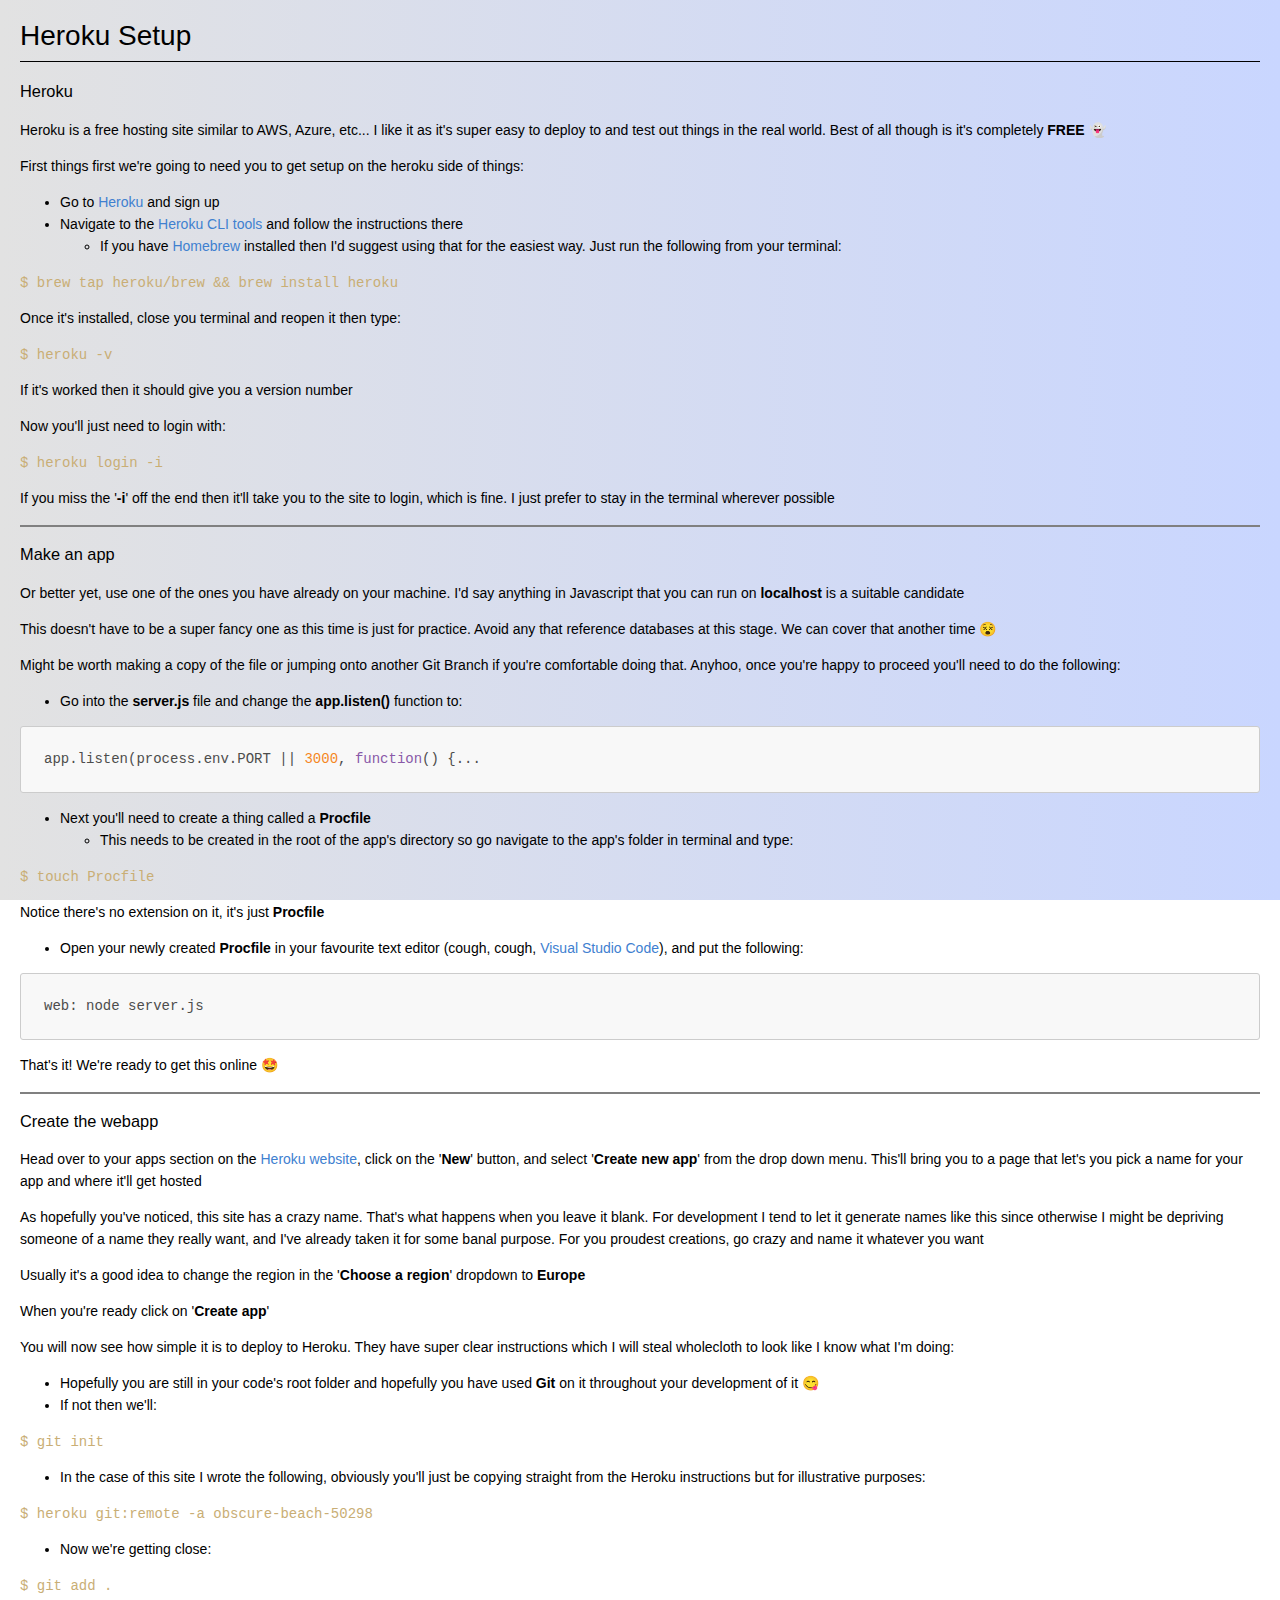
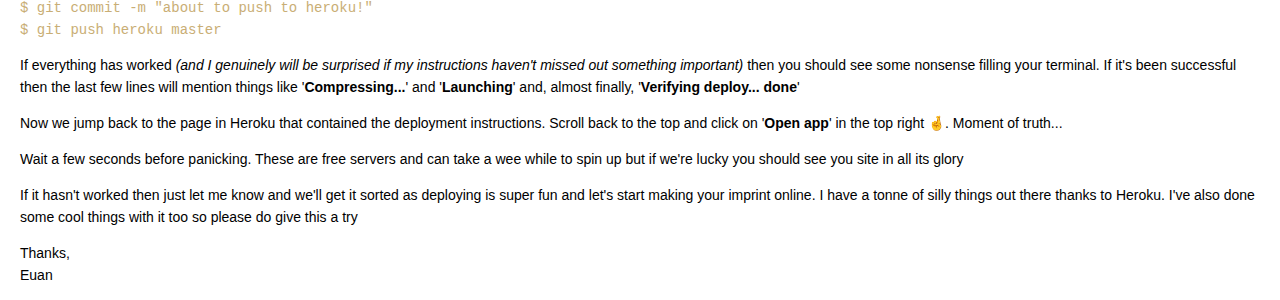
==== commit 30b9000d: "forgot to add the css" ====
--- a/index.html
+++ b/index.html
@@ -1,15 +1,11 @@
 <!DOCTYPE html>
 <html>
 <head>
-<title>index.md</title>
+<title>Heroku Instructions</title>
+<link rel="stylesheet" type="text/css" href="./css/main.css">
 <meta http-equiv="Content-type" content="text/html;charset=UTF-8">
-
-<style>
-/*---------------------------------------------------------------------------------------------
- *  Copyright (c) Microsoft Corporation. All rights reserved.
- *  Licensed under the MIT License. See License.txt in the project root for license information.
- *--------------------------------------------------------------------------------------------*/
-
+
+<style>
 body {
 	font-family: "Segoe WPC", "Segoe UI", "SFUIText-Light", "HelveticaNeue-Light", sans-serif, "Droid Sans Fallback";
 	font-size: 14px;
@@ -258,10 +254,10 @@
 .vscode-high-contrast blockquote {
 	background: transparent;
 	border-color: #fff;
-}
-</style>
-
-<style>
+}
+</style>
+
+<style>
 /* Tomorrow Theme */
 /* http://jmblog.github.com/color-themes-for-google-code-highlightjs */
 /* Original theme - https://github.com/chriskempson/tomorrow-theme */
@@ -334,10 +330,10 @@
 
 .hljs-strong {
 	font-weight: bold;
-}
-</style>
-
-<style>
+}
+</style>
+
+<style>
 /*
  * Markdown PDF CSS
  */
@@ -380,83 +376,83 @@
 .page {
 	page-break-after: always;
 }
-
-</style>
+
+</style>
 
 </head>
 <body>
-<h1 id="heroku-setup">Heroku Setup</h1>
-<h3 id="heroku">Heroku</h3>
-<p>Heroku is a free hosting site similar to AWS, Azure, etc... I like it as it's super easy to deploy to and test out things in the real world. Best of all though is it's completely <strong>FREE</strong> 👻</p>
-<p>First things first we're going to need you to get setup on the heroku side of things:</p>
-<ul>
-<li>Go to <a href="https://signup.heroku.com/%E2%80%8E">Heroku</a> and sign up</li>
-<li>Navigate to the <a href="https://devcenter.heroku.com/articles/heroku-cli">Heroku CLI tools</a> and follow the instructions there
-<ul>
-<li>If you have <a href="https://brew.sh/">Homebrew</a> installed then I'd suggest using that for the easiest way. Just run the following from your terminal:</li>
-</ul>
-</li>
-</ul>
-<p><code>$ brew tap heroku/brew &amp;&amp; brew install heroku</code></p>
-<p>Once it's installed, close you terminal and reopen it then type:</p>
-<p><code>$ heroku -v</code></p>
-<p>If it's worked then it should give you a version number</p>
-<p>Now you'll just need to login with:</p>
-<p><code>$ heroku login -i</code></p>
-<p>If you miss the '<strong>-i</strong>' off the end then it'll take you to the site to login, which is fine. I just prefer to stay in the terminal wherever possible</p>
-<hr>
-<h3 id="make-an-app">Make an app</h3>
-<p>Or better yet, use one of the ones you have already on your machine. I'd say anything in Javascript that you can run on <strong>localhost</strong> is a suitable candidate</p>
-<p>This doesn't have to be a super fancy one as this time is just for practice. Avoid any that reference databases at this stage. We can cover that another time 😵</p>
-<p>Might be worth making a copy of the file or jumping onto another Git Branch if you're comfortable doing that. Anyhoo, once you're happy to proceed you'll need to do the following:</p>
-<ul>
-<li>Go into the <strong>server.js</strong> file and change the <strong>app.listen()</strong> function to:</li>
-</ul>
-<pre class="hljs"><code><div>app.listen(process.env.PORT || <span class="hljs-number">3000</span>, <span class="hljs-function"><span class="hljs-keyword">function</span>(<span class="hljs-params"></span>) </span>{...
-</div></code></pre>
-<ul>
-<li>Next you'll need to create a thing called a <strong>Procfile</strong>
-<ul>
-<li>This needs to be created in the root of the app's directory so go navigate to the app's folder in terminal and type:</li>
-</ul>
-</li>
-</ul>
-<p><code>$ touch Procfile</code></p>
-<p>Notice there's no extension on it, it's just <strong>Procfile</strong></p>
-<ul>
-<li>Open your newly created <strong>Procfile</strong> in your favourite text editor (cough, cough, <a href="https://code.visualstudio.com/download">Visual Studio Code</a>), and put the following:</li>
-</ul>
-<pre class="hljs"><code><div>web: node server.js
-</div></code></pre>
-<p>That's it! We're ready to get this online 🤩</p>
-<hr>
-<h3 id="create-the-webapp">Create the webapp</h3>
-<p>Head over to your apps section on the <a href="https://dashboard.heroku.com/apps">Heroku website</a>, click on the '<strong>New</strong>' button, and select '<strong>Create new app</strong>' from the drop down menu. This'll bring you to a page that let's you pick a name for your app and where it'll get hosted</p>
-<p>As hopefully you've noticed, this site has a crazy name. That's what happens when you leave it blank. For development I tend to let it generate names like this since otherwise I might be depriving someone of a name they really want, and I've already taken it for some banal purpose. For you proudest creations, go crazy and name it whatever you want</p>
-<p>Usually it's a good idea to change the region in the '<strong>Choose a region</strong>' dropdown to <strong>Europe</strong></p>
-<p>When you're ready click on '<strong>Create app</strong>'</p>
-<p>You will now see how simple it is to deploy to Heroku. They have super clear instructions which I will steal wholecloth to look like I know what I'm doing:</p>
-<ul>
-<li>Hopefully you are still in your code's root folder and hopefully you have used <strong>Git</strong> on it throughout your development of it 😋</li>
-<li>If not then we'll:</li>
-</ul>
-<p><code>$ git init</code></p>
-<ul>
-<li>In the case of this site I wrote the following, obviously you'll just be copying straight from the Heroku instructions but for illustrative purposes:</li>
-</ul>
-<p><code>$ heroku git:remote -a obscure-beach-50298</code></p>
-<ul>
-<li>Now we're getting close:</li>
-</ul>
-<p><code>$ git add .</code><br>
-<code>$ git commit -m &quot;about to push to heroku!&quot;</code><br>
-<code>$ git push heroku master</code></p>
-<p>If everything has worked <em>(and I genuinely will be surprised if my instructions haven't missed out something important)</em> then you should see some nonsense filling your terminal. If it's been successful then the last few lines will mention things like '<strong>Compressing...</strong>' and '<strong>Launching</strong>' and, almost finally, '<strong>Verifying deploy... done</strong>'</p>
-<p>Now we jump back to the page in Heroku that contained the deployment instructions. Scroll back to the top and click on '<strong>Open app</strong>' in the top right 🤞. Moment of truth...</p>
-<p>Wait a few seconds before panicking. These are free servers and can take a wee while to spin up but if we're lucky you should see you site in all its glory</p>
-<p>If it hasn't worked then just let me know and we'll get it sorted as deploying is super fun and let's start making your imprint online. I have a tonne of silly things out there thanks to Heroku. I've also done some cool things with it too so please do give this a try</p>
-<p>Thanks,<br>
-Euan</p>
+<h1 id="heroku-setup">Heroku Setup</h1>
+<h3 id="heroku">Heroku</h3>
+<p>Heroku is a free hosting site similar to AWS, Azure, etc... I like it as it's super easy to deploy to and test out things in the real world. Best of all though is it's completely <strong>FREE</strong> 👻</p>
+<p>First things first we're going to need you to get setup on the heroku side of things:</p>
+<ul>
+<li>Go to <a href="https://signup.heroku.com/%E2%80%8E">Heroku</a> and sign up</li>
+<li>Navigate to the <a href="https://devcenter.heroku.com/articles/heroku-cli">Heroku CLI tools</a> and follow the instructions there
+<ul>
+<li>If you have <a href="https://brew.sh/">Homebrew</a> installed then I'd suggest using that for the easiest way. Just run the following from your terminal:</li>
+</ul>
+</li>
+</ul>
+<p><code>$ brew tap heroku/brew &amp;&amp; brew install heroku</code></p>
+<p>Once it's installed, close you terminal and reopen it then type:</p>
+<p><code>$ heroku -v</code></p>
+<p>If it's worked then it should give you a version number</p>
+<p>Now you'll just need to login with:</p>
+<p><code>$ heroku login -i</code></p>
+<p>If you miss the '<strong>-i</strong>' off the end then it'll take you to the site to login, which is fine. I just prefer to stay in the terminal wherever possible</p>
+<hr>
+<h3 id="make-an-app">Make an app</h3>
+<p>Or better yet, use one of the ones you have already on your machine. I'd say anything in Javascript that you can run on <strong>localhost</strong> is a suitable candidate</p>
+<p>This doesn't have to be a super fancy one as this time is just for practice. Avoid any that reference databases at this stage. We can cover that another time 😵</p>
+<p>Might be worth making a copy of the file or jumping onto another Git Branch if you're comfortable doing that. Anyhoo, once you're happy to proceed you'll need to do the following:</p>
+<ul>
+<li>Go into the <strong>server.js</strong> file and change the <strong>app.listen()</strong> function to:</li>
+</ul>
+<pre class="hljs"><code><div>app.listen(process.env.PORT || <span class="hljs-number">3000</span>, <span class="hljs-function"><span class="hljs-keyword">function</span>(<span class="hljs-params"></span>) </span>{...
+</div></code></pre>
+<ul>
+<li>Next you'll need to create a thing called a <strong>Procfile</strong>
+<ul>
+<li>This needs to be created in the root of the app's directory so go navigate to the app's folder in terminal and type:</li>
+</ul>
+</li>
+</ul>
+<p><code>$ touch Procfile</code></p>
+<p>Notice there's no extension on it, it's just <strong>Procfile</strong></p>
+<ul>
+<li>Open your newly created <strong>Procfile</strong> in your favourite text editor (cough, cough, <a href="https://code.visualstudio.com/download">Visual Studio Code</a>), and put the following:</li>
+</ul>
+<pre class="hljs"><code><div>web: node server.js
+</div></code></pre>
+<p>That's it! We're ready to get this online 🤩</p>
+<hr>
+<h3 id="create-the-webapp">Create the webapp</h3>
+<p>Head over to your apps section on the <a href="https://dashboard.heroku.com/apps">Heroku website</a>, click on the '<strong>New</strong>' button, and select '<strong>Create new app</strong>' from the drop down menu. This'll bring you to a page that let's you pick a name for your app and where it'll get hosted</p>
+<p>As hopefully you've noticed, this site has a crazy name. That's what happens when you leave it blank. For development I tend to let it generate names like this since otherwise I might be depriving someone of a name they really want, and I've already taken it for some banal purpose. For you proudest creations, go crazy and name it whatever you want</p>
+<p>Usually it's a good idea to change the region in the '<strong>Choose a region</strong>' dropdown to <strong>Europe</strong></p>
+<p>When you're ready click on '<strong>Create app</strong>'</p>
+<p>You will now see how simple it is to deploy to Heroku. They have super clear instructions which I will steal wholecloth to look like I know what I'm doing:</p>
+<ul>
+<li>Hopefully you are still in your code's root folder and hopefully you have used <strong>Git</strong> on it throughout your development of it 😋</li>
+<li>If not then we'll:</li>
+</ul>
+<p><code>$ git init</code></p>
+<ul>
+<li>In the case of this site I wrote the following, obviously you'll just be copying straight from the Heroku instructions but for illustrative purposes:</li>
+</ul>
+<p><code>$ heroku git:remote -a obscure-beach-50298</code></p>
+<ul>
+<li>Now we're getting close:</li>
+</ul>
+<p><code>$ git add .</code><br>
+<code>$ git commit -m &quot;about to push to heroku!&quot;</code><br>
+<code>$ git push heroku master</code></p>
+<p>If everything has worked <em>(and I genuinely will be surprised if my instructions haven't missed out something important)</em> then you should see some nonsense filling your terminal. If it's been successful then the last few lines will mention things like '<strong>Compressing...</strong>' and '<strong>Launching</strong>' and, almost finally, '<strong>Verifying deploy... done</strong>'</p>
+<p>Now we jump back to the page in Heroku that contained the deployment instructions. Scroll back to the top and click on '<strong>Open app</strong>' in the top right 🤞. Moment of truth...</p>
+<p>Wait a few seconds before panicking. These are free servers and can take a wee while to spin up but if we're lucky you should see you site in all its glory</p>
+<p>If it hasn't worked then just let me know and we'll get it sorted as deploying is super fun and let's start making your imprint online. I have a tonne of silly things out there thanks to Heroku. I've also done some cool things with it too so please do give this a try</p>
+<p>Thanks,<br>
+Euan</p>
 
 </body>
 </html>
--- a/css/main.css
+++ b/css/main.css
@@ -0,0 +1,9 @@
+body {
+  background: #C9D6FF;  /* fallback for old browsers */
+  background: -webkit-linear-gradient(to right, #E2E2E2, #C9D6FF);  /* Chrome 10-25, Safari 5.1-6 */
+  background: linear-gradient(to right, #E2E2E2, #C9D6FF); /* W3C, IE 10+/ Edge, Firefox 16+, Chrome 26+, Opera 12+, Safari 7+ */
+  background-repeat: no-repeat;
+  background-size: 100% auto;
+  background-position: center top;
+  background-attachment: fixed;
+}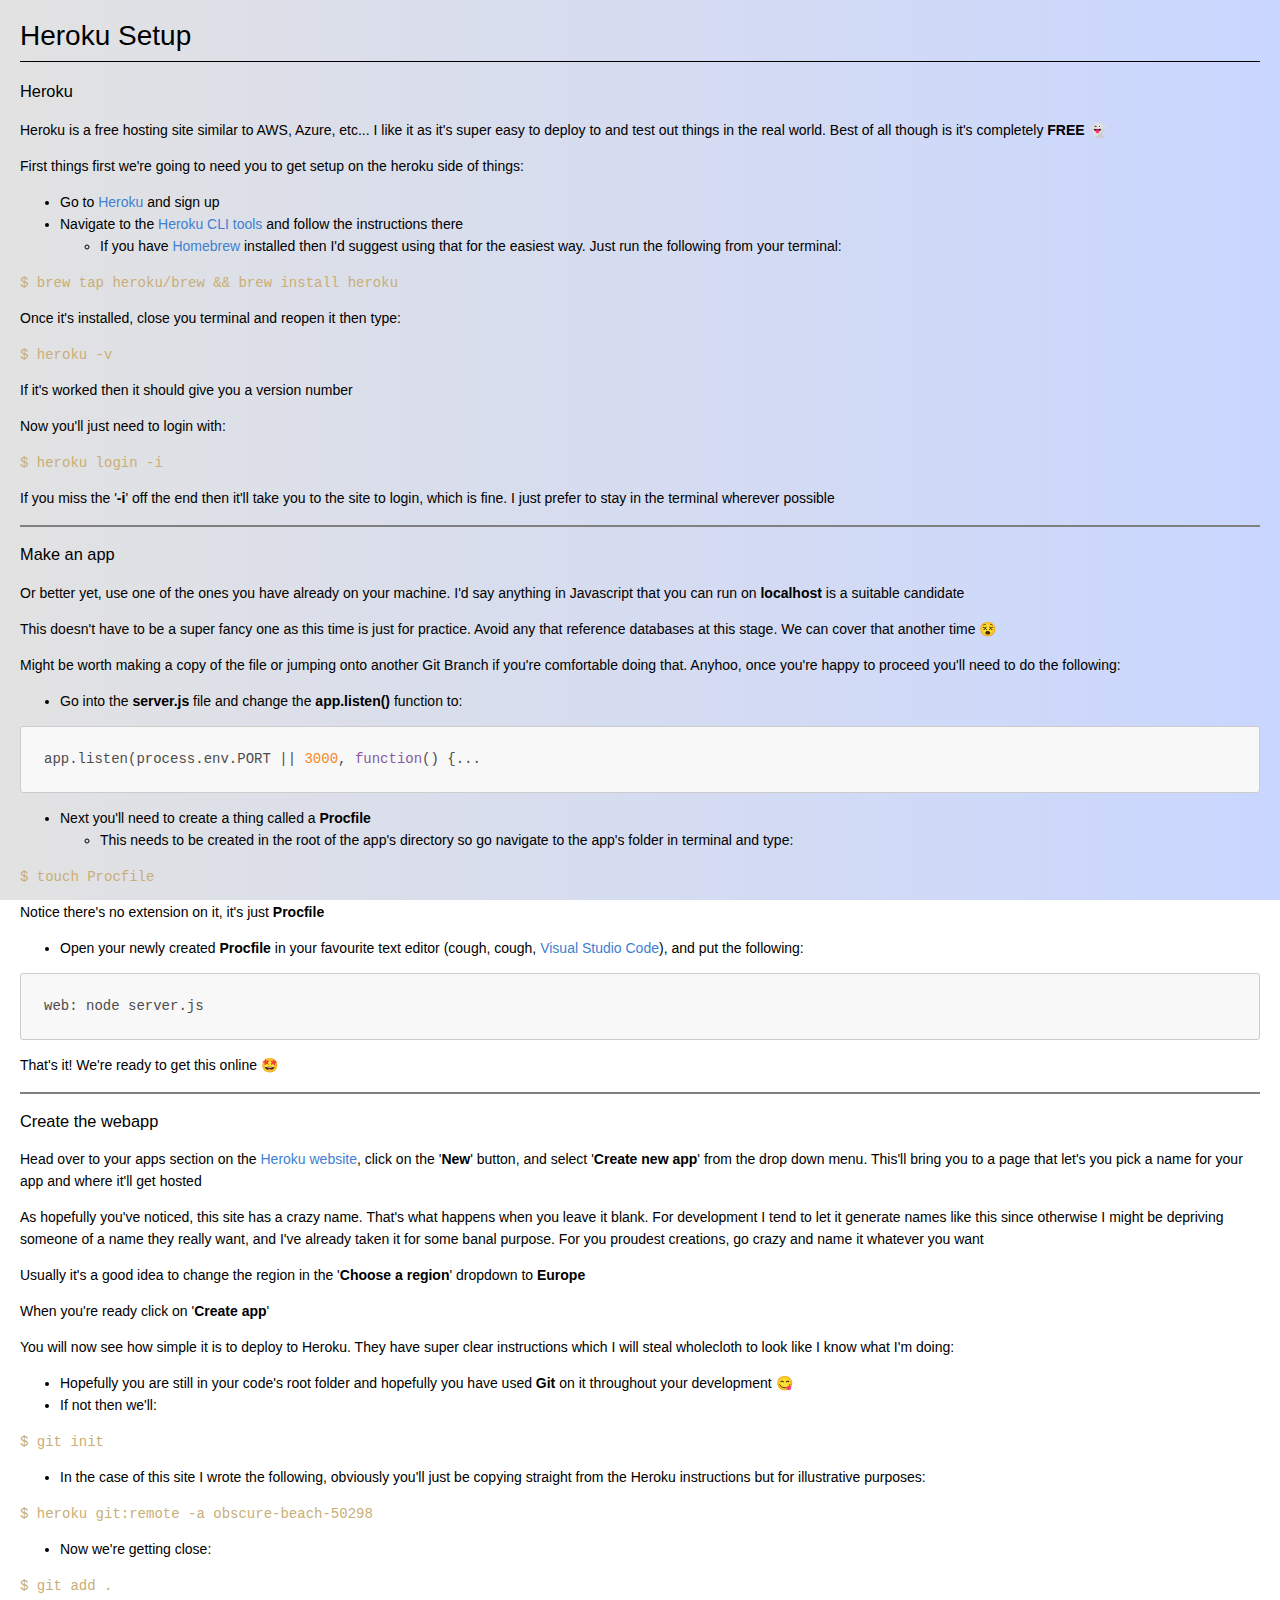
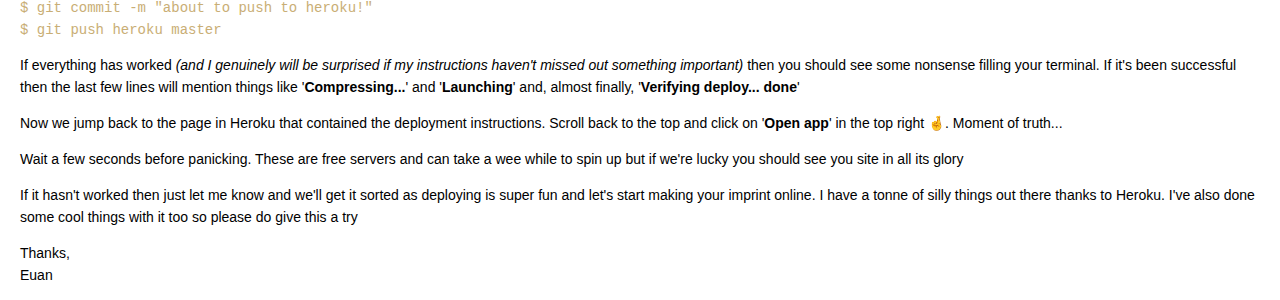
==== commit b21abeb5: "one final change" ====
--- a/index.html
+++ b/index.html
@@ -1,11 +1,16 @@
 <!DOCTYPE html>
 <html>
 <head>
-<title>Heroku Instructions</title>
+<title>index.md</title>
 <link rel="stylesheet" type="text/css" href="./css/main.css">
 <meta http-equiv="Content-type" content="text/html;charset=UTF-8">
 
 <style>
+/*---------------------------------------------------------------------------------------------
+ *  Copyright (c) Microsoft Corporation. All rights reserved.
+ *  Licensed under the MIT License. See License.txt in the project root for license information.
+ *--------------------------------------------------------------------------------------------*/
+
 body {
 	font-family: "Segoe WPC", "Segoe UI", "SFUIText-Light", "HelveticaNeue-Light", sans-serif, "Droid Sans Fallback";
 	font-size: 14px;
@@ -433,7 +438,7 @@
 <p>When you're ready click on '<strong>Create app</strong>'</p>
 <p>You will now see how simple it is to deploy to Heroku. They have super clear instructions which I will steal wholecloth to look like I know what I'm doing:</p>
 <ul>
-<li>Hopefully you are still in your code's root folder and hopefully you have used <strong>Git</strong> on it throughout your development of it 😋</li>
+<li>Hopefully you are still in your code's root folder and hopefully you have used <strong>Git</strong> on it throughout your development 😋</li>
 <li>If not then we'll:</li>
 </ul>
 <p><code>$ git init</code></p>
